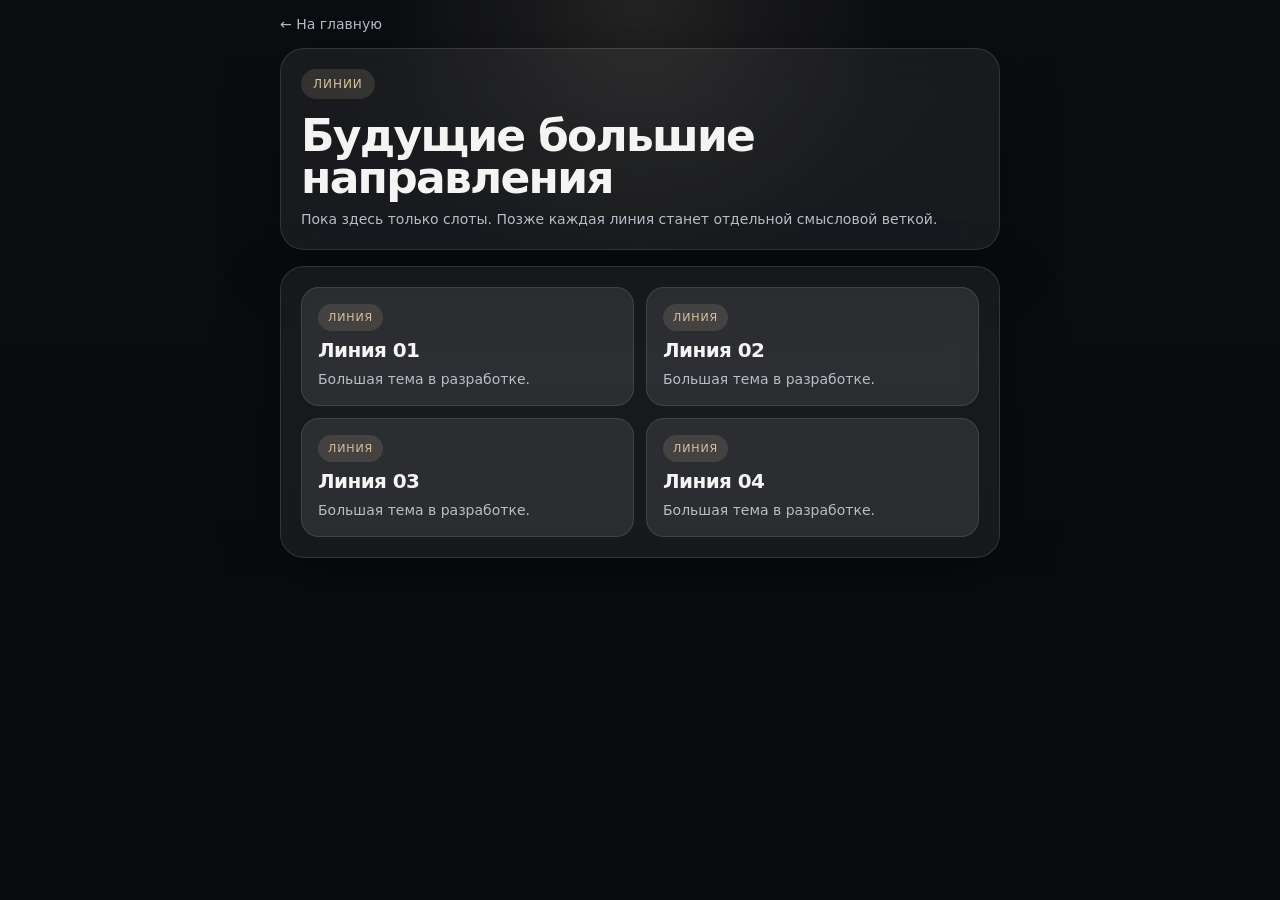
==== lines.html @ 25869481 "Add initial Optika mobile-first site shell" ====
<!DOCTYPE html>
<html lang="ru">
<head>
  <meta charset="UTF-8" />
  <meta name="viewport" content="width=device-width, initial-scale=1.0, viewport-fit=cover" />
  <title>Линии — Смещение оптики</title>
  <link rel="stylesheet" href="assets/styles.css" />
</head>
<body>
  <div class="app-shell">
    <div class="page-top"><a class="back-link" href="index.html">← На главную</a></div>
    <header class="hero">
      <div class="hero__badge">ЛИНИИ</div>
      <h1 class="page-title">Будущие большие направления</h1>
      <p class="page-text">Пока здесь только слоты. Позже каждая линия станет отдельной смысловой веткой.</p>
    </header>
    <main class="stack">
      <section class="panel">
        <div class="grid grid--2">
          <article class="placeholder-card"><span class="tag">ЛИНИЯ</span><strong>Линия 01</strong><p>Большая тема в разработке.</p></article>
          <article class="placeholder-card"><span class="tag">ЛИНИЯ</span><strong>Линия 02</strong><p>Большая тема в разработке.</p></article>
          <article class="placeholder-card"><span class="tag">ЛИНИЯ</span><strong>Линия 03</strong><p>Большая тема в разработке.</p></article>
          <article class="placeholder-card"><span class="tag">ЛИНИЯ</span><strong>Линия 04</strong><p>Большая тема в разработке.</p></article>
        </div>
      </section>
    </main>
  </div>
  <script src="assets/app.js"></script>
</body>
</html>
---- assets/styles.css ----
:root {
  --bg: #0a0c10;
  --panel: rgba(255,255,255,0.06);
  --panel-strong: rgba(255,255,255,0.09);
  --border: rgba(255,255,255,0.12);
  --text: #f4f4f2;
  --muted: #b8bec8;
  --accent: #d7c3a1;
  --tag: rgba(215,195,161,0.14);
  --shadow: 0 18px 60px rgba(0,0,0,0.35);
  --radius: 24px;
  --radius-sm: 18px;
  --max: 720px;
}
* { box-sizing: border-box; }
html, body {
  margin: 0;
  min-height: 100%;
  background: radial-gradient(circle at top, rgba(215,195,161,0.12), transparent 30%), linear-gradient(180deg, #0b0d11 0%, #090b0f 100%);
  color: var(--text);
  font-family: Inter, ui-sans-serif, system-ui, -apple-system, BlinkMacSystemFont, "Segoe UI", sans-serif;
}
a { color: inherit; text-decoration: none; }
body { padding: max(16px, env(safe-area-inset-top)) 16px max(20px, env(safe-area-inset-bottom)); }
.app-shell { width: 100%; max-width: var(--max); margin: 0 auto; }
.hero, .panel {
  backdrop-filter: blur(18px);
  -webkit-backdrop-filter: blur(18px);
  background: var(--panel);
  border: 1px solid var(--border);
  border-radius: var(--radius);
  box-shadow: var(--shadow);
}
.hero { padding: 22px 20px; margin-bottom: 16px; }
.hero__badge {
  display: inline-flex; padding: 8px 12px; border-radius: 999px; background: var(--tag); color: var(--accent);
  font-size: 12px; letter-spacing: 0.08em; text-transform: uppercase;
}
.hero h1 { margin: 16px 0 10px; font-size: clamp(30px, 8vw, 44px); line-height: 0.95; letter-spacing: -0.04em; }
.hero__text { margin: 0; color: var(--muted); font-size: 15px; line-height: 1.5; max-width: 34ch; }
.stack { display: grid; gap: 16px; }
.panel { padding: 16px; }
.panel--nav { display: grid; gap: 12px; }
.nav-card, .placeholder-card {
  display: grid; gap: 8px; padding: 16px; border-radius: var(--radius-sm);
  border: 1px solid rgba(255,255,255,0.1); background: var(--panel-strong);
}
.nav-card strong, .placeholder-card strong { font-size: 20px; line-height: 1.1; letter-spacing: -0.03em; }
.nav-card span:last-child, .placeholder-card p { color: var(--muted); font-size: 14px; line-height: 1.45; margin: 0; }
.nav-card__kicker { color: var(--accent); font-size: 12px; letter-spacing: 0.08em; text-transform: uppercase; }
.section-head { display: flex; justify-content: space-between; align-items: baseline; gap: 12px; margin-bottom: 14px; }
.section-head h2 { margin: 0; font-size: 20px; letter-spacing: -0.03em; }
.section-head span { color: var(--muted); font-size: 12px; text-transform: uppercase; letter-spacing: 0.08em; }
.grid { display: grid; gap: 12px; }
.grid--2 { grid-template-columns: 1fr; }
.placeholder-card--wide { min-height: 132px; align-content: end; }
.tag { width: fit-content; padding: 7px 10px; border-radius: 999px; background: var(--tag); color: var(--accent); font-size: 11px; letter-spacing: 0.08em; text-transform: uppercase; }
.page-top { display: flex; align-items: center; justify-content: space-between; gap: 12px; margin-bottom: 16px; }
.back-link { color: var(--muted); font-size: 14px; }
.page-title { margin: 0; font-size: clamp(26px, 7vw, 36px); letter-spacing: -0.04em; }
.page-text { margin: 6px 0 0; color: var(--muted); font-size: 14px; line-height: 1.45; }
@media (min-width: 700px) {
  body { padding-left: 20px; padding-right: 20px; }
  .grid--2 { grid-template-columns: 1fr 1fr; }
  .panel--nav { grid-template-columns: 1fr 1fr; }
  .hero, .panel { padding: 20px; }
}
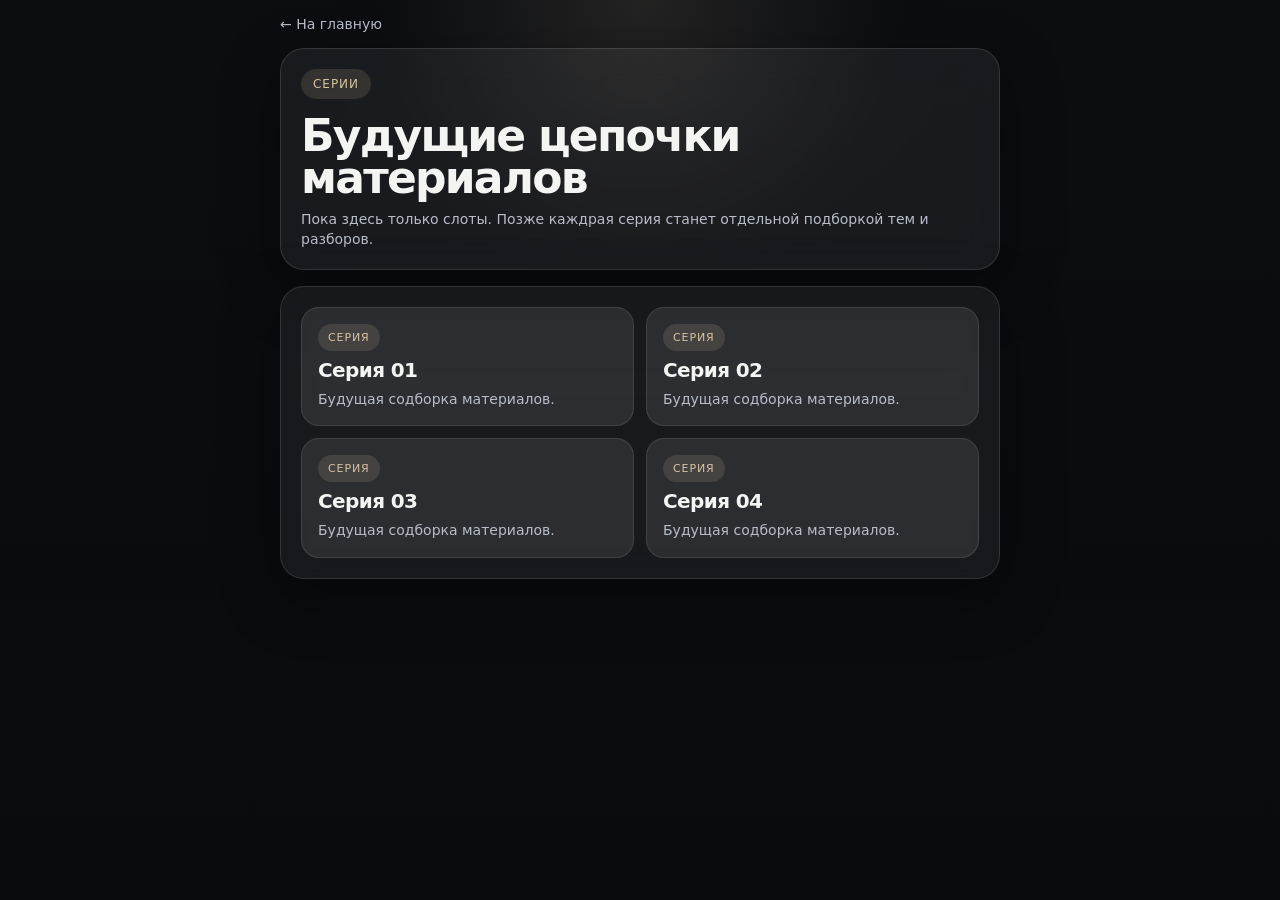
==== commit a8c72a25: "Rename lines section to series" ====
--- a/lines.html
+++ b/lines.html
@@ -3,24 +3,24 @@
 <head>
   <meta charset="UTF-8" />
   <meta name="viewport" content="width=device-width, initial-scale=1.0, viewport-fit=cover" />
-  <title>Линии — Смещение оптики</title>
+  <title>Серии — Смещение оптикини</title>
   <link rel="stylesheet" href="assets/styles.css" />
 </head>
 <body>
   <div class="app-shell">
     <div class="page-top"><a class="back-link" href="index.html">← На главную</a></div>
     <header class="hero">
-      <div class="hero__badge">ЛИНИИ</div>
-      <h1 class="page-title">Будущие большие направления</h1>
-      <p class="page-text">Пока здесь только слоты. Позже каждая линия станет отдельной смысловой веткой.</p>
+      <div class="hero__badge">СЕРИИ</div>
+      <h1 class="page-title">Будущие цепочки материалов</h1>
+      <p class="page-text">Пока здесь только слоты. Позже каждрая серия станет отдельной подборкой тем и разборов.</p>
     </header>
     <main class="stack">
       <section class="panel">
         <div class="grid grid--2">
-          <article class="placeholder-card"><span class="tag">ЛИНИЯ</span><strong>Линия 01</strong><p>Большая тема в разработке.</p></article>
-          <article class="placeholder-card"><span class="tag">ЛИНИЯ</span><strong>Линия 02</strong><p>Большая тема в разработке.</p></article>
-          <article class="placeholder-card"><span class="tag">ЛИНИЯ</span><strong>Линия 03</strong><p>Большая тема в разработке.</p></article>
-          <article class="placeholder-card"><span class="tag">ЛИНИЯ</span><strong>Линия 04</strong><p>Большая тема в разработке.</p></article>
+          <article class="placeholder-card"><span class="tag">СЕРИЯ</span><strong>Серия 01</strong><p>Будущая содборка материалов.</p></article>
+          <article class="placeholder-card"><span class="tag">СЕРИЯ</span><strong>Серия 02</strong><p>Будущая содборка материалов.</p></article>
+          <article class="placeholder-card"><span class="tag">СЕРИЯ</span><strong>Серия 03</strong><p>Будущая содборка материалов.</p></article>
+          <article class="placeholder-card"><span class="tag">СЕРИЯ</span><strong>Серия 04</strong><p>Будущая содборка материалов.</p></article>
         </div>
       </section>
     </main>
